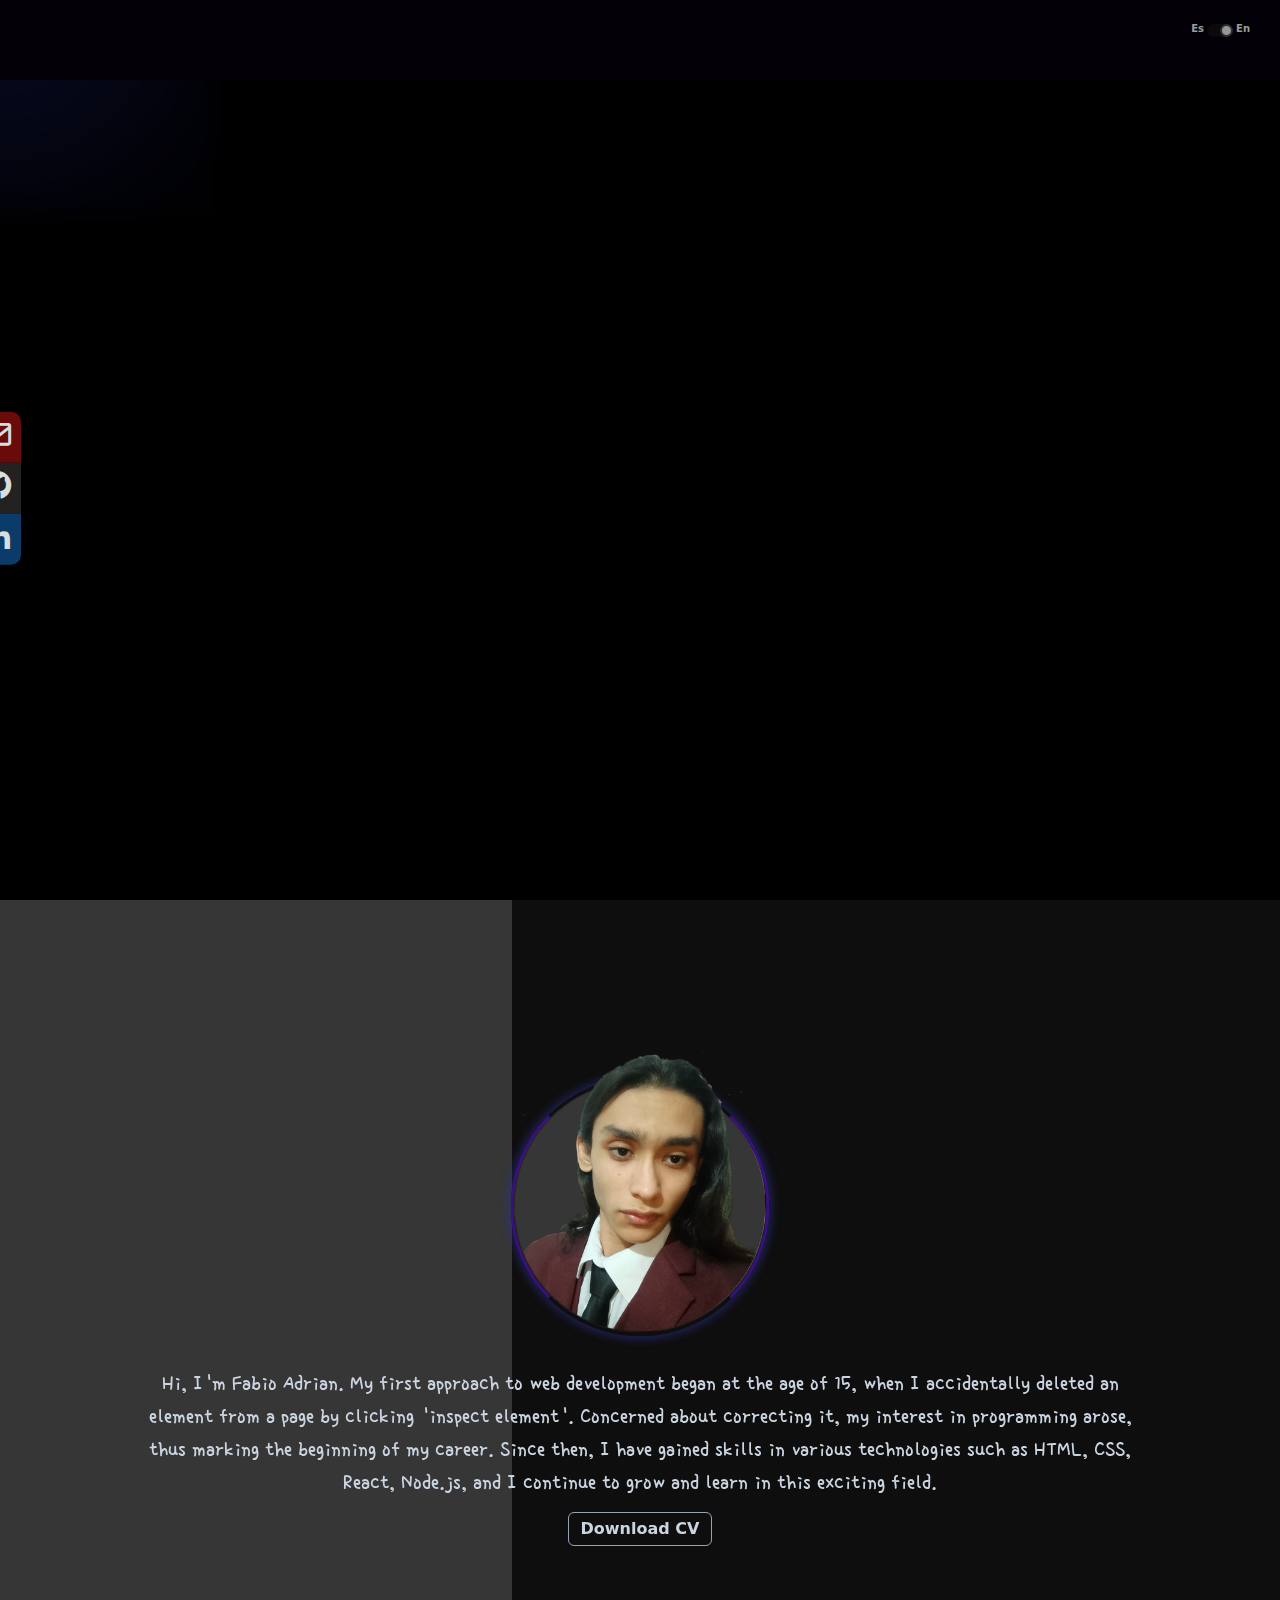
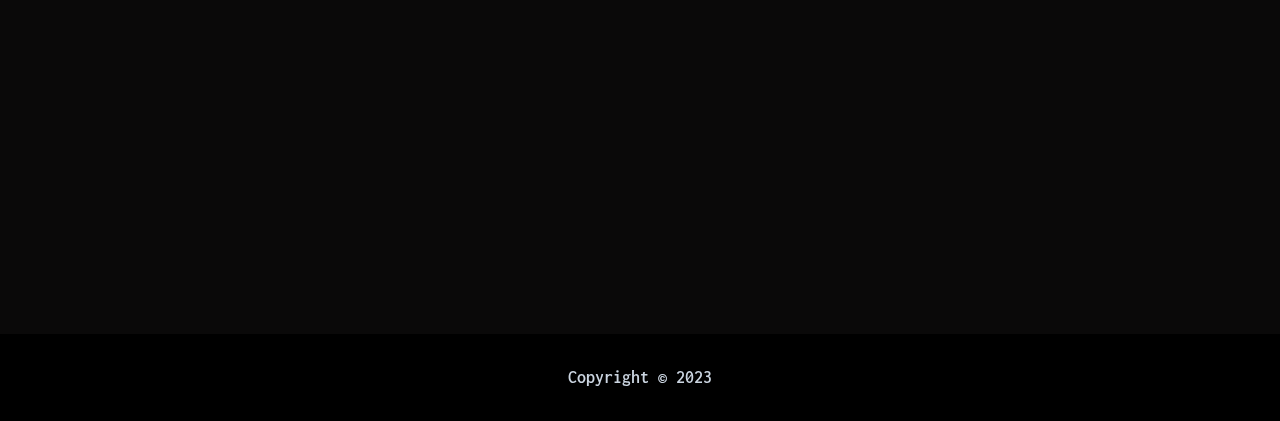
==== en/index.html @ bd6bc5d6 "Add files via upload" ====
<!DOCTYPE html>
<html lang="es">
  <head>
    <meta charset="UTF-8" />
    <meta name="viewport" content="width=device-width, initial-scale=1.0" />
    <title>Fabio | Portfolio</title>
    <link
      href="https://unpkg.com/boxicons@2.1.4/css/boxicons.min.css"
      rel="stylesheet"
    />
    <link
      href="https://fonts.googleapis.com/css2?family=Carter+One&family=Inconsolata:wght@400;600;700&family=Rubik+Glitch+Pop&family=Single+Day&display=swap"
      rel="stylesheet"
    />
    <link
      rel="stylesheet"
      href="https://cdn.jsdelivr.net/npm/swiper@11/swiper-bundle.min.css"
    />

    <link rel="stylesheet" href="../assets/css/style.css" />
    <link rel="shortcut icon" href="../logo.svg" type="image/x-icon" />
  </head>
  <body>
    <div class="cursor light"></div>
    <header class="header">
      <nav class="header__nav">
        <a aria-label="home" class="logo" href="#" style="--i: 5">
          <div class="circles">
            <div></div>
            <div></div>
          </div>
        </a>
        <div class="header__menu">
          <ul class="list">
            <li class="list__item">
              <a class="list__link" href="#home" style="--i: 1"
                ><i class="bx bx-home"></i>Home</a
              >
            </li>
            <li class="list__item">
              <a class="list__link" href="#about" style="--i: 2"
                ><i class="bx bxs-id-card"></i>About me</a
              >
            </li>
            <li class="list__item">
              <a class="list__link" href="#projects" style="--i: 3"
                ><i class="bx bx-table"></i>Projects</a
              >
            </li>
            <li class="list__item">
              <a class="list__link" href="#contact" style="--i: 4"
                ><i class="bx bxs-contact"></i>Contact me</a
              >
            </li>
          </ul>
          <div class="header__menu-social">
            <a
              aria-label="email"
              href="mailto:adrian.camacho.zotelo@gmail.com"
              target="_blank"
              ><i class="bx bx-envelope"></i
            ></a>
            <a
              aria-label="github"
              href="https://github.com/Adi020"
              target="_blank"
              ><i class="bx bxl-github"></i
            ></a>
            <a
              aria-label="bxl-linkedin"
              href="https://www.linkedin.com/in/fabio-camacho-a41b17281/"
              target="_blank"
              ><i class="bx bxl-linkedin"></i
            ></a>
          </div>
        </div>
        <div class="header__social">
          <a
            aria-label="email"
            href="mailto:adrian.camacho.zotelo@gmail.com"
            target="_blank"
            ><i class="bx bx-envelope"></i
          ></a>
          <a
            aria-label="github"
            href="https://github.com/Adi020"
            target="_blank"
            ><i class="bx bxl-github"></i
          ></a>
          <a
            aria-label="bxl-linkedin"
            href="https://www.linkedin.com/in/fabio-camacho-a41b17281/"
            target="_blank"
            ><i class="bx bxl-linkedin"></i
          ></a>
        </div>
        <button
          type="button"
          title="view links"
          class="header__btn"
          style="--i: 5"
        >
          <i class="bx bx-menu"></i>
        </button>
        <div class="header__translate">
          <span class="es">Es</span>
          <input type="checkbox" id="btn-switch" checked />
          <label class="label-switch" for="btn-switch"></label>
          <span class="en">En</span>
        </div>
      </nav>
    </header>

    <main class="main">
      <section id="home" class="hero">
        <div class="container">
          <div class="hero__img">
            <img src="../assets/img/Robot.webp" alt="Robot" />
            <img src="../assets/img/Ellipse.svg" alt="Elipse" />
            <img src="../assets/img/Ellipse2.png" alt="Elipse" />
            <img src="../assets/img/Ellipse3.png" alt="Elipse" />
          </div>
          <div class="hero__container">
            <div class="hero__tag">Full-Stack Web Developer</div>
            <h1 class="hero__title">
              <span class="title__tag">Hi,</span> I'm Fabio
            </h1>
            <p class="hero__text">
              I'm ready to bring my skills as a web developer to your big
              project. If you're looking for someone committed, I'm the one.
            </p>
            <button onclick="location.href='#contact'" class="hero__btn">
              Contact me<i class="bx bx-chevron-down"></i>
            </button>
          </div>
        </div>
      </section>

      <section id="about" class="section about">
        <h2 class="title">About me</h2>
        <div class="container">
          <div class="about__img">
            <div class="about__social">
              <a
                aria-label="email"
                href="mailto:adrian.camacho.zotelo@gmail.com"
                target="_blank"
                ><i class="bx bx-envelope"></i
              ></a>
              <a
                aria-label="github"
                href="https://github.com/Adi020"
                target="_blank"
                ><i class="bx bxl-github"></i
              ></a>
              <a
                aria-label="bxl-linkedin"
                href="https://www.linkedin.com/in/fabio-camacho-a41b17281/"
                target="_blank"
                ><i class="bx bxl-linkedin"></i
              ></a>
            </div>
            <span class="cicle-spin"></span>
            <img src="../assets/img/Photo.png" alt="photo" />
          </div>
          <div>
            <p class="about__text">
              Hi, I'm Fabio Adrian. My first approach to web development began
              at the age of 15, when I accidentally deleted an element from a
              page by clicking 'inspect element'. Concerned about correcting it,
              my interest in programming arose, thus marking the beginning of my
              career. Since then, I have gained skills in various technologies
              such as HTML, CSS, React, Node.js, and I continue to grow and
              learn in this exciting field.
            </p>
          </div>
          <a class="btn" href="../public/CV es/CV.pdf" download>Download CV</a>
        </div>
      </section>

      <section id="projects" class="section portfolio">
        <h2 class="title">Projects</h2>
        <div class="container swiper">
          <div class="featured__content swiper-wrapper">
            <div class="swiper-slide">
              <div id="1" class="featured__item" style="position: relative">
                <div class="featured__img" style="position: relative">
                  <img src="../assets/img/Pokedex.webp" alt="image" />
                </div>
                <div class="featured__body">
                  <h3 class="featured__title">Pokedex</h3>
                  <p class="featured__text">
                    Query via API, compositing, local persistence storage,
                    filtered by search, filtered by category, Pokemon List,
                    Pokemon Features Listing and responsive interface.
                  </p>
                  <a
                    class="featured__link"
                    target="_blank"
                    href="https://pokedex-proyectt.netlify.app/"
                    >WebSite<i class="bx bx-right-top-arrow-circle"></i
                  ></a>
                </div>
              </div>
            </div>
            <div class="swiper-slide">
              <div id="2" class="featured__item">
                <div class="featured__img">
                  <img src="../assets/img/Carrito.webp" alt="image" />
                </div>
                <div class="featured__body">
                  <h3 class="featured__title">Shopping Cart</h3>
                  <p class="featured__text">
                    Query via API, filter by category, aggregate of items, total
                    price in items, purchase of items, loader and responsive
                    interface.
                  </p>
                  <a
                    class="featured__link"
                    target="_blank"
                    href="https://mi-ccarrito-de-compras.netlify.app/"
                    >WebSite<i class="bx bx-right-top-arrow-circle"></i
                  ></a>
                </div>
              </div>
            </div>
            <div class="swiper-slide">
              <div id="3" class="featured__item">
                <div class="featured__img">
                  <img src="../assets/img/Clima.webp" alt="image" />
                </div>
                <div class="featured__body">
                  <h3 class="featured__title">Weather App</h3>
                  <p class="featured__text">
                    Query via API, location permissions, query by location,
                    compositing, image by weather, conversion of Grades, Loader
                    & Responsive Interface
                  </p>
                  <a
                    class="featured__link"
                    target="_blank"
                    href="https://entregable-gen26-2.netlify.app/"
                    >WebSite<i class="bx bx-right-top-arrow-circle"></i
                  ></a>
                </div>
              </div>
            </div>
          </div>
          <div class="swiper-pagination"></div>
          <div class="swiper-button-prev"></div>
          <div class="swiper-button-next"></div>
        </div>
        <div class="container projects-content">
          <div class="portfolio__content hidden__projects">
            <article class="portfolio__item">
              <div class="portfolio__body">
                <h3 class="portfolio__title">
                  <span class="portfolio__tag">Weather </span>app
                </h3>
                <p class="portfolio__text">
                  In the development of this application, I employed a
                  combination of advanced technologies, including ReactJS and
                  TailwindCSS. I implemented API consumption, requesting
                  permissions and providing<span>...</span
                  ><span class="showText">
                    the user's location to make precise queries. In addition, I
                    designed the interface to be responsive, ensuring an optimal
                    user experience on any type of device</span
                  >
                  <span class="viewMore">
                    Show More<i class="bx bx-chevron-down"></i
                  ></span>
                </p>
              </div>
              <div class="portfolio__img">
                <img src="../assets/img/mask.webp" alt="image" />
                <img
                  class="ellipse__right"
                  src="../assets/img/EllipseProyects2.png"
                  alt="image"
                />
                <div class="project__desktop left">
                  <div class="project__img">
                    <img src="../assets/img/Clima.webp" alt="image" />
                  </div>
                </div>
                <div class="project__mobile left">
                  <div class="project__img">
                    <img src="../assets/img/ClimaMovil.jpg" alt="image" />
                  </div>
                </div>
              </div>
            </article>

            <article class="portfolio__item">
              <div class="portfolio__body">
                <h3 class="portfolio__title">
                  <span class="portfolio__tag">Pokemon </span>app
                </h3>
                <p class="portfolio__text">
                  In the development of this application, I employed a
                  combination of advanced technologies such as reactJS,
                  TailwindCSS, and libraries such as redux and react router
                  doom. I implemented API consumption,<span>...</span
                  ><span class="showText">
                    I complemented the page with some extra functionalities such
                    as filtering by category and searching for a specific
                    pokémon, I also designed the interface to be
                    responsive</span
                  >
                  <span class="viewMore">
                    Show More<i class="bx bx-chevron-down"></i
                  ></span>
                </p>
              </div>
              <div class="portfolio__img">
                <img src="../assets/img/mask.webp" alt="image" />
                <img
                  class="ellipse__left"
                  src="../assets/img/EllipseProyects.png"
                  alt="image"
                />
                <div class="project__desktop right">
                  <div class="project__img">
                    <img src="../assets/img/Pokedex.webp" alt="image" />
                  </div>
                </div>
                <div class="project__mobile right">
                  <div class="project__img">
                    <img src="../assets/img/PokedexMovil.jpg" alt="image" />
                  </div>
                </div>
              </div>
            </article>

            <article class="portfolio__item">
              <div class="portfolio__body">
                <h3 class="portfolio__title">
                  <span class="portfolio__tag">Shopping </span>cart
                </h3>
                <p class="portfolio__text">
                  In the development of this website, I used a combination of 3
                  technologies such as HTML, CSS, and Javascript. I implemented
                  API consumption, to display the items,<span>...</span
                  ><span class="showText">
                    I added a filter by category, added items to the cart, total
                    sum of the aggregator products and item purchase, in
                    addition to designing the interface to be responsive</span
                  >
                  <span class="viewMore">
                    Show More<i class="bx bx-chevron-down"></i
                  ></span>
                </p>
              </div>

              <div class="portfolio__img">
                <img src="../assets/img/mask.webp" alt="image" />
                <img
                  class="ellipse__right"
                  src="../assets/img/EllipseProyects2.png"
                  alt="image"
                />
                <div class="project__desktop left">
                  <div class="project__img">
                    <img src="../assets/img/Carrito.webp" alt="image" />
                  </div>
                </div>
                <div class="project__mobile left">
                  <div class="project__img">
                    <img src="../assets/img/CarritoMovil.jpg" alt="image" />
                  </div>
                </div>
              </div>
            </article>

            <article class="portfolio__item">
              <div class="portfolio__body">
                <h3 class="portfolio__title">
                  <span class="portfolio__tag">Users </span>crud
                </h3>
                <p class="portfolio__text">
                  In developing this application, I employed a combination of
                  advanced technologies, including ReactJS and TailwindCSS. I
                  implemented API consumption, listing users, using methods to
                  add, delete and update users,<span>...</span
                  ><span class="showText">
                    added night mode and day mode, plus the interface is
                    responsive adapting to any device</span
                  >
                  <span class="viewMore">
                    Show More<i class="bx bx-chevron-down"></i
                  ></span>
                </p>
              </div>

              <div class="portfolio__img">
                <img src="../assets/img/mask.webp" alt="image" />
                <img
                  class="ellipse__left"
                  src="../assets/img/EllipseProyects.png"
                  alt="image"
                />
                <div class="project__desktop right">
                  <div class="project__img">
                    <img
                      src="../assets/img/ConsultaDeUsuarios.webp"
                      alt="image"
                    />
                  </div>
                </div>
                <div class="project__mobile right">
                  <div class="project__img">
                    <img
                      src="../assets/img/ConsultaDeUsuariosMovil.jpg"
                      alt="image"
                    />
                  </div>
                </div>
              </div>
            </article>

            <article class="portfolio__item">
              <div class="portfolio__body">
                <h3 class="portfolio__title">
                  <span class="portfolio__tag">Random </span>Phrase App
                </h3>
                <p class="portfolio__text">
                  In developing this application, I employed a combination of
                  advanced technologies, including ReactJS and TailwindCSS. with
                  persistence in local storage to generate random phases and
                  display random images<span>...</span
                  ><span class="showText">
                    along with their author, plus the responsive interface to
                    adapt to any device</span
                  >
                  <span class="viewMore">
                    Show More<i class="bx bx-chevron-down"></i
                  ></span>
                </p>
              </div>

              <div class="portfolio__img">
                <img src="../assets/img/mask.webp" alt="image" />
                <img
                  class="ellipse__right"
                  src="../assets/img/EllipseProyects2.png"
                  alt="image"
                />
                <div class="project__desktop left">
                  <div class="project__img">
                    <img src="../assets/img/FraseRandom.jpg" alt="image" />
                  </div>
                </div>
                <div class="project__mobile left">
                  <div class="project__img">
                    <img src="../assets/img/FraseRandomMovil.jpg" alt="image" />
                  </div>
                </div>
              </div>
            </article>
          </div>
          <button class="portfolio__show">Show More</button>
        </div>
      </section>

      <section id="contact" class="section contact">
        <h2 class="title">¡Contact me!</h2>
        <div class="container">
          <form id="form" class="contact__form">
            <div class="label__input">
              <label for="name"><i class="bx bx-user"></i></label>
              <input type="text" id="name" placeholder="Name" name="name" />
            </div>
            <div class="label__input">
              <label for="email"><i class="bx bx-at"></i></label>
              <input
                type="email"
                id="email"
                placeholder="Email"
                name="email"
              />
            </div>
            <div class="textarea">
              <label for="message">Mensaje</label>
              <textarea
                name="message"
                id="message"
                cols="30"
                rows="10"
                placeholder="Type your message..."
              ></textarea>
            </div>
            <button class="btn" type="submit">Send</button>
          </form>
        </div>
      </section>

      <footer id="footer" class="footer">
        <p class="footer__copy">Copyright &copy; 2023</p>
      </footer>
    </main>
    <script src="https://cdn.jsdelivr.net/npm/swiper@11/swiper-bundle.min.js"></script>
    <script src="../assets/js/index.js"></script>
  </body>
</html>
---- assets/css/style.css ----
:root {
  --font--title: "Carter One", system-ui;
  --body-font: ui-sans-serif, system-ui, -apple-system, BlinkMacSystemFont,
    Segoe UI, Roboto, Helvetica Neue, Arial, Noto Sans, sans-serif,
    "Apple Color Emoji", "Segoe UI Emoji", Segoe UI Symbol, "Noto Color Emoji";
}

html {
  box-sizing: border-box;
  font-family: var(--body-font);
  font-size: 16px;
  line-height: 1.5;
  scroll-behavior: smooth;
  scroll-padding-top: 10px;
  overflow-x: hidden;
}

*,
*::after,
*::before {
  box-sizing: inherit;
}

body {
  margin: 0;
  background-color: #000000;
  color: rgb(255 255 255);
  font-weight: 600;
}

a {
  color: rgb(216, 221, 221);
  text-decoration: none;
}

p {
  font-family: "Inconsolata", "monospace";
  color: rgb(203 213 225);
}

button {
  background: transparent;
  border: none;
  color: #fff;
  display: flex;
  justify-content: center;
  align-items: center;
  cursor: pointer;
}

.light {
  background: radial-gradient(circle, #1a7dbeb2 0%, #1f34e7 10%, transparent);
  box-shadow: 0px 0px 376px 200px rgba(51, 68, 219, 0.607);
  -webkit-box-shadow: 0px 0px 476px 60px rgba(51, 68, 219, 0.638);
  -moz-box-shadow: 0px 0px 476px 60px rgba(51, 68, 219, 0.581);
  transform: translate(-50%, -50%);

  @media (min-width: 1400px) {
    box-shadow: 0px 0px 376px 200px rgba(51, 68, 219, 1);
    -webkit-box-shadow: 0px 0px 160px 80px rgba(60, 45, 178, 0.64);
    border-radius: 50%;
  }
}

.cursor {
  position: fixed;
  border-radius: 9999px;
  pointer-events: none;
  z-index: -1;
  width: 60px;
  height: 60px;
}

@media (min-width: 1400px) {
  .cursor {
    width: 70px;
    height: 70px;
  }
}
@media (min-width: 2000px) {
  .cursor {
    width: 80px;
    height: 80px;
  }
}
section {
  backdrop-filter: blur(10px);
}
/* Utils */
.section {
  padding: 70px 0;
}

.container {
  max-width: 1280px;
  margin: 0 auto;
  padding: 0 20px;
}

img {
  max-width: 100%;
  height: auto;
}

/* Header */

.header {
  position: fixed;
  background-color: rgb(3, 0, 7);
  top: 0;
  width: 100%;
  z-index: 100;
  backdrop-filter: blur(10px);
}

.header__nav {
  display: flex;
  justify-content: space-between;
  align-items: center;
  height: 70px;
  margin: 0 auto;
  padding: 20px;
  max-width: 1280px;
}

.header__logo {
  width: 35px;
}

.list {
  list-style: none;
  padding: 0;
  margin: 0;
  display: flex;
}

.list__link.active {
  color: #5144c5;
  transition: 0.1s color ease-in-out;
  scale: 1.1;
}

.header__nav .logo {
  display: flex;
}

.circles {
  width: 50px;
  height: 50px;
  position: relative;
  perspective: 50000px;
}

.circles div {
  position: absolute;
  width: 100%;
  height: 100%;
  border-left: 5.5px solid;
  border-right: 2.123076px solid;
  border-radius: 100%;
}

.circles div:nth-child(1) {
  animation: anim-1 2s linear infinite;
  border-top: 5.5px solid rgb(49, 33, 128);
  border-bottom: 4.5px solid rgb(39, 27, 99);
  color: #37127a;
}

.circles div:nth-child(2) {
  animation: anim-2 2s linear infinite;
  border-top: 5.5px solid rgb(168, 166, 166);
  border-bottom: 4.5px solid rgb(112, 112, 112);
  color: #888686;
}

.header__nav .list__link,
.logo,
.header__btn {
  opacity: 0;
  animation: slideTop 0.5s ease forwards;
  animation-delay: calc(0.1s * var(--i));
}

.title__tag {
  font-family: "Rubik Glitch Pop", system-ui;
  color: rgb(37 99 235);
}

.list {
  font-size: 1.5rem;
  height: 100%;
  width: 100%;
  justify-content: space-evenly;
}
.header__translate {
  display: flex;
  align-items: center;
  padding-bottom: 20px;
  gap: 3px;
}
.en {
  color: #9c9c9c;
  font-size: 10px;
  padding-bottom: 3px;
}

.es {
  color: #9c9c9c;
  font-size: 10px;
  padding-bottom: 3px;
}

.header__translate {
  margin: 10px;
}
.label-switch {
  display: inline-block;
  width: 26px;
  height: 13px;
  background: #0a0a0a;
  border-radius: 13px;
  position: relative;
  cursor: pointer;
}

.label-switch::after {
  position: absolute;
  content: "";
  width: 13px;
  height: 13px;
  background: #969696;
  border-radius: 13px;
  left: 0;
  transition: 0.3s;
  border: 2px solid #2e2e2e;
}
#btn-switch:checked ~ .label-switch::after {
  left: 13px;
}
#btn-switch {
  display: none;
}

/* hero */

.hero {
  min-height: 100vh;
  display: flex;
  flex-direction: column;
  justify-content: center;
  align-items: center;
  padding-top: 70px;
}

.hero .container {
  width: 90%;
  display: flex;
  flex-direction: column;
  align-items: center;
  justify-content: center;
}

.hero__title {
  margin: 0;
  font-family: var(--font--title);
  opacity: 0;
}

.hero__tag {
  color: #8a8787;
  opacity: 0;
}

.hero__text {
  color: rgb(203 213 225);
  margin: 8px 0;
  opacity: 0;
}

.hero__img {
  position: relative;
  width: 80%;
  max-width: 350px;
}

.hero__img img:nth-child(1) {
  padding-top: 40px;
  opacity: 0;
  width: 100%;
  height: 100%;
}

.hero__img img:nth-child(2) {
  position: absolute;
  height: 13%;
  left: 0;
  top: 15%;
  color: #e4e4e4;
  opacity: 0;
}

.show-animate .hero__img img:nth-child(2) {
  animation: aparecer 1s ease-in-out forwards;
  animation-delay: 1.5s;
}

.hero__img img:nth-child(3) {
  position: absolute;
  height: 6%;
  top: 0;
  left: 15%;
  opacity: 0;
}

.show-animate .hero__img img:nth-child(3) {
  animation: aparecer 1s ease-in-out forwards;
  animation-delay: 1.9s;
}

.hero__img img:nth-child(4) {
  position: absolute;
  height: 10%;
  top: 0;
  right: 15%;
  opacity: 0;
}
.show-animate .hero__img img:nth-child(4) {
  animation: aparecer 1s ease-in-out forwards;
  animation-delay: 2.3s;
}

.hero__btn {
  font-weight: 600;
  font-family: inherit;
  opacity: 0;
}

.hero__btn i {
  font-size: 20px;
}

.hidden-animate .hero__tag,
.hidden-animate .hero__img,
.hidden-animate .hero__img img,
.hidden-animate .hero__title,
.hidden-animate .hero__btn,
.hidden-animate .hero__text {
  animation: fadeLeft 0.4s ease forwards;
}

/* about */

.about {
  display: flex;
  flex-direction: column;
  align-items: center;
  justify-content: center;
  background: linear-gradient(-90deg, #27262660, 60%, #363636 40%);
  padding-bottom: 6rem;
}

.about__text {
  font-weight: 300;
  font-family: "Single Day", cursive;
  margin: 0;
  text-align: center;
  max-width: 1000px;
}

.about .title {
  margin-top: 0;
  margin-bottom: 10px;
}

.about .container {
  display: flex;
  justify-content: center;
  align-items: center;
  width: 100%;
  flex-direction: column;
  gap: 0.8rem;
}

.title {
  border-radius: 99px 31px 99px 31px / 143px 0px 143px 0px;
  margin-bottom: 20px;
  margin-top: 20px;
  font-family: var(--font--title);
  text-align: center;
}

.about__img {
  position: relative;
  display: flex;
  justify-content: center;
  align-items: center;
  width: 20rem;
  height: 20rem;
}

.about__img .cicle-spin {
  position: absolute;
  top: 50%;
  left: 50%;
  transform: translate(-50%, -45%) rotate(0);
  width: 81%;
  height: 81%;
  border-radius: 50%;
  border-left: 0.2rem solid #37127a;
  border-right: 0.2rem solid #37127a;
  border-top: 0.2rem solid transparent;
  border-bottom: 0.2rem solid transparent;
  animation: aboutSpinner 8s linear infinite;
  z-index: -1;
  box-shadow: rgba(45, 48, 145, 0.54) 0px 0px 9px 3px;
}

.about__img img {
  width: 90%;
}

.btn {
  box-shadow: inset 0 0 0 0 #355ad4c2;
  transition: ease-in-out 0.3s;
  font-weight: 600;
  border-radius: 6px;
  border: 1px solid rgb(148 163 184);
  padding: 4px 12px;
  color: rgb(203 213 225);
  font-family: ui-sans-serif, system-ui, -apple-system, BlinkMacSystemFont,
    Segoe UI, Roboto, Helvetica Neue, Arial, Noto Sans, sans-serif,
    "Apple Color Emoji", "Segoe UI Emoji", Segoe UI Symbol, "Noto Color Emoji";
}

.btn:hover {
  box-shadow: inset 260px 0 0 0 #2a3d79e8;
  transform: scale(1.05);
}

.about .btn:hover {
  scale: 1.05;
}

/* projects */

.portfolio {
  display: flex;
  flex-direction: column;
}

.portfolio .title {
  margin-top: 0;
}

.swiper {
  padding: 0;
  margin-bottom: 60px;
  width: 90%;
}

.swiper-pagination {
  bottom: 0 !important;
}

.swiper-pagination-bullet {
  background-color: #132d66;
  border: 1px solid black;
}

.swiper-pagination-bullet-active {
  border: none;
}

.swiper-button-prev,
.swiper-button-next {
  color: #321e61;
}

.featured__item {
  width: 100%;
  height: 300px;
}

.featured__img {
  position: relative;
}

.featured__img img {
  object-fit: cover;
  width: 100%;
  height: 300px;
  transition: scale 0.4s ease-in-out;
  transition-delay: 0.8s;
}

.featured__body {
  position: absolute;
  display: flex;
  padding: 0 50px;
  flex-direction: column;
  align-items: start;
  top: 0;
  left: 0;
  gap: 20px;
  width: 100%;
  height: 100%;
  color: white;
  text-align: start;
  opacity: 0;
  transition: opacity 0.4s ease-in-out;
  transition-delay: 1s;
  box-sizing: border-box;
  text-shadow: 2px 2px 2px rgb(0, 0, 0);
  background: linear-gradient(
    340deg,
    rgba(50, 80, 163, 0.8855917366946778) 0%,
    rgba(37, 38, 38, 0.3449754901960784) 35%,
    rgba(22, 32, 54, 0.31976540616246496) 55%,
    rgba(129, 36, 221, 0.8547794117647058) 100%
  );
}
.project-active {
  .featured__body {
    opacity: 1;
  }
  .featured__img img {
    scale: 1.1;
  }
}

.featured__title {
  margin-bottom: 0;
  font-size: 28px;
  font-weight: 700;
}

.featured__text {
  margin: 0;
  max-width: 500px;
  font-family: var(--body-font);
}

.featured__link {
  display: flex;
  flex-wrap: wrap;
  justify-content: center;
  gap: 6px;
  align-items: center;
  background-color: rgba(58, 77, 187, 0.993);
  padding: 7px 0;
  width: 200px;
  border-radius: 10px;
  border: 3px solid rgb(51, 51, 51);
  color: rgb(2, 2, 2);
  font-weight: 700;
  text-shadow: 1px 1px 1px rgb(150, 142, 180);
  position: absolute;
  bottom: 20px;
  right: 2%;
  opacity: 0;
}

.project-active .featured__link {
  animation: slideRight 1.5s ease forwards;
  animation-delay: 0.4s;
}

.project-active .featured__text {
  animation: slideBottom 1.5s ease forwards;
  animation-delay: 0.2s;
}

.project-active .featured__title {
  animation: slideTop 1.5s ease forwards;
  animation-delay: 0.2s;
}

.featured__link i {
  font-size: 30px;
}

.portfolio .portfolio__content {
  overflow: hidden;
  position: relative;
}

.projects-content {
  padding-top: 20px;
}

.hidden__projects {
  max-height: 700px;
  transition: max-height 0.5s ease-in-out;
}

.show__projects {
  transition: max-height 1s ease-in-out;
}

.portfolio .portfolio__content::after {
  content: "";
  position: absolute;
  width: 100%;
  height: 20px;
  bottom: 0;
  left: 0;
  background: linear-gradient(
    180deg,
    rgba(0, 0, 0, 0.945) 40%,
    rgb(14, 14, 14) 100%
  );
  border-radius: 0px 0px 10px 10px;
}

.portfolio .portfolio__content.fadeout::after {
  display: none;
}

.portfolio__show {
  position: absolute;
  bottom: 70px;
  left: 50%;
  right: 0;
  transform: translateX(-50%);
  z-index: 1;
  font-weight: 600;
  font-family: inherit;
}
.portfolio__show i {
  font-size: 20px;
}
.title .portfolio .title {
  border: 4px solid rgb(26, 25, 25);
}

.portfolio__title {
  font-family: var(--font--title);
  font-size: 1.5rem;
}

.portfolio__tag {
  color: rgb(37 99 235);
  font-family: "Rubik Glitch Pop", system-ui;
}

.portfolio__item {
  position: relative;
  display: flex;
  flex-direction: column;
  align-items: center;
}

.portfolio__img {
  position: relative;
  display: flex;
  width: 80%;
  max-width: 330px;
}

.ellipse__left {
  position: absolute;
  bottom: 8%;
  left: 10%;
  width: 70%;
  -moz-transform: rotate(-10deg);
  -webkit-transform: rotate(-10deg);
  -o-transform: rotate(-10deg);
  -ms-transform: rotate(-10deg);
  transform: rotate(-10deg);
}

.ellipse__right {
  position: absolute;
  bottom: 8%;
  right: 5%;
  width: 70%;
  -moz-transform: rotate(5deg);
  -webkit-transform: rotate(5deg);
  -o-transform: rotate(5deg);
  -ms-transform: rotate(5deg);
  transform: rotate(5deg);
}

.project__mobile {
  position: absolute;
  width: 30%;
  height: 60%;
  border: 1px solid rgb(77, 76, 76);
  border-radius: 24% 24% 24% 24% / 50% 50% 50% 50%;
}

.project__desktop {
  height: 80%;
  width: 65%;
  border: 1px solid rgb(77, 76, 76);
  border-radius: 10%;
  position: absolute;
}

.project__desktop.right {
  right: 0%;
}

.project__mobile.right {
  bottom: 15%;
  left: 25%;
}

.project__desktop.left {
  left: 12%;
}

.project__mobile.left {
  bottom: 16%;
  left: 55%;
}

.project__desktop .project__img {
  width: 100%;
  height: 100%;
  border-radius: 10%;
  border: 15px solid black;
  overflow: hidden;
}

.project__desktop::after {
  content: "";
  width: 15px;
  height: 15px;
  background: radial-gradient(circle, transparent 50%, rgb(19, 19, 19) 35%);
  position: absolute;
  bottom: 0;
  left: 50%;
  transform: translateX(-50%);
  border-radius: 100%;
}

.project__mobile .project__img {
  width: 100%;
  height: 100%;
  border-radius: 10% 10% 10% 10% / 6% 6% 6% 6%;
  border: 5px solid black;
  overflow: hidden;
}

@media (max-width: 425px) {
  .project__desktop .project__img {
    border: 10px solid black;
  }
  .project__desktop::after {
    width: 10px;
    height: 10px;
  }
  .about__img {
    width: 17rem;
    height: 17rem;
  }
}

.project__img img {
  height: 100%;
  width: 100%;
  transition: scale 0.2s ease-in-out;
}

.project__img img:hover {
  scale: 1.1;
}

.project__mobile::after {
  content: "";
  width: 30%;
  height: 5%;
  background: black;
  position: absolute;
  top: 4%;
  left: 50%;
  transform: translateX(-50%);
  border-radius: 24% 24% 24% 24% / 50% 50% 50% 50%;
}

/* Contact */

.contact {
  background-color: #27262660;
  display: flex;
  flex-direction: column;
  opacity: 0.7;
  transition: opacity 0.7s ease;
  gap: 2rem;
}

.contact:hover {
  opacity: 1;
}

.contact .container {
  display: flex;
  justify-content: center;
}

.contact__form {
  width: 90%;
  display: flex;
  flex-wrap: wrap;
  justify-content: space-between;
}

.contact__form div {
  margin-bottom: 20px;
}

.contact .title {
  border-radius: 0%;
  border: none;
  margin: 0 0;
}

.label__input {
  padding: 15px 10px;
  margin-bottom: 20px;
  display: flex;
  width: 46%;
  border-bottom: 1px solid rgb(55 65 81);
  border-radius: 0.5rem;
}
.label__input input {
  width: 100%;
  padding: 5px;
  background: none;
  border: none;
  outline: none;
  color: rgb(203 213 225);
  font-weight: 500;
}

.contact__form textarea {
  width: 100%;
  padding: 20px;
  background: none;
  border: none;
  outline: none;
  color: rgb(203 213 225);
  font-weight: 500;
  border-bottom: 1px solid rgb(55 65 81);
  border-radius: 0.5rem;
  resize: none;
}

.textarea {
  width: 100%;
}

.contact .btn {
  width: 80px;
  margin: 0 auto;
  margin-top: 20px;
}

.footer {
  background-color: var(--color-secondary);
  color: #fff;
  padding: 30px;
  text-align: center;
}

.footer p {
  margin: 0;
}

@media (max-width: 500px) {
  .label__input {
    width: 100%;
  }

  .about .container {
    display: flex;
    flex-direction: column;
    align-items: center;
  }
}

.header__menu-social {
  display: none;
}

@media (max-width: 767px) {
  .show-animate .hero__text,
  .show-animate .hero__btn {
    animation: slideTop 0.7s ease forwards;
    animation-delay: 0.5s;
  }
  .show-animate .hero__img img:nth-child(1) {
    animation: zoomIn 0.6s ease forwards, bounce 4s ease-in-out infinite;
    animation-delay: 1.2s, 3.5s;
  }
  .show-animate .hero__tag,
  .show-animate .hero__title {
    opacity: 0;
    animation: slideBottom 0.7s ease forwards;
    animation-delay: 0.7s;
  }
  .circles {
    width: 40px;
    height: 40px;
  }
  .header__menu {
    position: fixed;
    background-color: rgb(15, 23, 42);
    display: flex;
    height: 68vh;
    width: 70vw;
    top: 75px;
    right: -100%;
    padding: 0 7%;
    border-top-left-radius: 1.5rem;
    border-bottom-left-radius: 1.5rem;
    transition: right 0.3s ease-in;
  }
  .header__translate {
    order: 2;
  }
  .header__btn {
    order: 3;
  }

  .header__menu-social {
    position: absolute;
    display: flex;
    bottom: 3%;
    left: 50%;
    transform: translateX(-50%);
  }

  .header__menu-social {
    font-size: 20px;
    gap: 10px;
  }

  .header__menu-social a {
    border-radius: 25%;
    overflow: hidden;
    font-size: 25px;
    border-radius: 10px;
    padding-left: 5px;
    padding-right: 5px;
    background-color: #1d224994;
  }

  .header__menu-social a:nth-child(1) {
    color: rgb(145, 22, 22);
  }
  .header__menu-social a:nth-child(2) {
    color: rgba(207, 207, 207, 0.993);
  }
  .header__menu-social a:nth-child(3) {
    color: rgb(22, 90, 145);
  }

  .header__social {
    display: none;
  }

  .show__menu {
    right: 0;
  }

  .list__link {
    display: flex;
    align-items: center;
  }

  .header__menu i {
    padding-right: 2%;
  }

  .header__btn i {
    font-size: 40px;
  }

  .list {
    position: relative;
    flex-direction: column;
    justify-content: space-evenly;
  }

  p {
    font-size: 18px;
  }
}

@media (max-width: 1024px) {
  .swiper {
    width: 100%;
  }
  .featured__img img {
    border-radius: 0;
  }
  .cursor {
    display: none;
  }
  .portfolio__item {
    gap: 20px;
  }
}

/* tablets */
.about .container .about__text:nth-child(3) {
  padding: 0;
  margin: 0;
}

.about__social {
  display: none;
}

@media (min-width: 768px) {
  .list__link {
    padding: 3px;
  }
  .header__nav a,
  .header__btn {
    animation-delay: calc(0.2s * var(--i));
  }
  .show-animate .hero__tag {
    animation: slideLeft 0.5s ease forwards;
    animation-delay: 0.3s;
  }
  .hero__img {
    max-width: 380px;
  }
  .show-animate .hero__img img:nth-child(1) {
    animation: zoomIn 1s ease forwards, bounce 4s ease-in-out infinite;
    animation-delay: 1.5s, 3s;
  }
  .hero__tag,
  .hero__text,
  .hero__btn,
  p {
    font-size: 18px;
  }
  .show-animate .hero__title {
    animation: slideRight 1s ease forwards;
    animation-delay: 0.6s;
  }
  .hero__title {
    font-size: 32px;
  }
  .show-animate .hero__text {
    animation: slideRight 1s ease forwards;
    animation-delay: 0.9s;
  }
  .hero__text {
    max-width: 400px;
  }
  .show-animate .hero__btn {
    animation: slideTop 0.8s ease forwards;
    animation-delay: 1.2s;
  }
  .list {
    justify-content: end;
    gap: 10px;
  }
  .list__item {
    transition: scale 0.2s ease-in-out;
  }
  .list__item:hover {
    scale: 1.1;
  }
  .about__text {
    font-size: 20px;
  }
  .header__nav {
    height: 80px;
  }
  .header__nav a {
    display: inline-block;
    font-size: 20px;
  }
  .header__menu {
    width: 80%;
  }
  .header__menu i {
    display: none;
  }
  .header__btn {
    display: none;
  }
  .title {
    font-size: 36px;
  }
  .btn {
    font-size: 16px;
  }
  .about__social {
    display: contents;
  }
  .about__social a {
    font-size: 40px;
    color: #918d8db4;
  }
  .about__social a:nth-child(1) {
    position: fixed;
    left: 10%;
    top: 5%;
  }
  .about__social a:nth-child(2) {
    position: fixed;
    left: -7%;
    top: 45%;
  }
  .about__social a:nth-child(3) {
    position: fixed;
    left: 10%;
    bottom: 0;
  }
  .contact .title {
    padding-top: 5px;
    background-color: #5b5b7285;
  }
  .hero .container {
    flex-direction: row-reverse;
    gap: 5%;
  }
  .show-animate .about__text {
    opacity: 0;
    animation: slideBottom 0.5s ease forwards;
    animation-delay: 0.4s;
  }
  .show-animate .about__img {
    opacity: 0;
    animation: slideBottom 0.4s ease forwards;
    animation-delay: 0.2s;
  }
  .show-animate.about .btn {
    opacity: 0;
    animation: slideTop 0.4s ease forwards;
    animation-delay: 0.6s;
  }

  .title {
    opacity: 0;
  }
  .hidden-animate .about__text,
  .about .title,
  .about__img,
  .about .btn,
  .title, 
  .portfolio__content, .portfolio__show
  #form {
    animation: fadeLeft 0.4s ease forwards;
  }
  .featured__item, .portfolio__show {
    opacity: 0;
  }
  .show-animate .featured__item {
    opacity: 1;
    transition: opacity 0.3s ease;
    transition-delay: 0.4s;
  }
  .show-animate .title {
    animation: slideBottom .7s ease forwards;
  }
  .hidden-animate .featured__item {
    transition: opacity 0.4s ease;
  }
  .portfolio__content {
    opacity: 0;
  }
  .show-animate .portfolio__content{
    animation: slideTop 0.5s ease forwards;
    animation-delay: 0.2s;
  }
  .show-animate .portfolio__show {
    opacity: 1;
    transition: opacity ,3s ease;
  } 
  .contact .title {
    opacity: 0;
  }
  #form {
    opacity: 0;
  }
  .show-animate #form {
    animation: slideTop 2s ease forwards;
  }
}
.header__social {
  display: none;
}
/* Desktops */
@media (min-width: 1024px) {
  .header__social {
    position: fixed;
    display: flex;
    flex-direction: column;
    left: -30px;
    top: 50vh;
    transform: translateY(-25%);
    transition: left 0.3s ease-in-out;
  }
  .header__social:hover {
    left: 0;
  }
  .header__social a {
    width: 51px;
    font-size: 34px;
    padding: 0 10px;
    transition: width 0.1s ease, padding 0.1s ease;
  }
  .header__social a:hover {
    padding: 0 10px 0 20px;
    width: 64px;
  }
  .header__social a:nth-child(1) {
    background-color: rgb(105, 11, 11);
    border-radius: 0 10px 0 0;
  }
  .header__social a:nth-child(2) {
    background-color: rgb(36, 33, 33);
  }
  .header__social a:nth-child(3) {
    background-color: rgb(11, 60, 105);
    border-radius: 0 0 10px 0;
  }
  .list__link:hover {
    color: #5144c5;
  }
  .about__text {
    font-size: 22px;
  }
  .about__social {
    display: none;
  }
  .hero .container {
    flex-direction: row-reverse;
    gap: 5%;
  }
  .hero__text {
    font-size: 24px;
    max-width: 500px;
    text-shadow: 3px 1px 2px rgba(35, 43, 155, 0.596);
  }
  .hero__img {
    max-width: 450px;
  }
  .portfolio__content {
    display: flex;
    flex-direction: column;
    gap: 50px;
    margin: 0 20px;
  }
  .portfolio__body {
    max-width: 700px;
  }
  .portfolio__title {
    margin-top: 0;
    font-size: 32px;
  }
  .portfolio__text {
    text-align: center;
    text-shadow: 3px 1px 2px rgba(35, 43, 155, 0.596);
  }
  .portfolio__item {
    gap: 12%;
  }
  .featured__item {
    border-radius: 25px;
    overflow: hidden;
  }
  .featured__body {
    border-radius: 25px;
    overflow: hidden;
  }
  .portfolio__item:nth-child(even) .portfolio__body .portfolio__text {
    text-align: end;
  }
  .portfolio__item:nth-child(odd) .portfolio__body .portfolio__text {
    text-align: start;
  }
  .portfolio__item:nth-child(even) .portfolio__body .portfolio__title {
    text-align: end;
  }
  .portfolio__item:nth-child(odd) .portfolio__body .portfolio__title {
    text-align: start;
  }
  .portfolio__item:nth-child(even) {
    flex-direction: row;
    width: 100%;
    padding-right: 8%;
  }
  .portfolio__item:nth-child(odd) {
    flex-direction: row-reverse;
    width: 100%;
    padding-left: 8%;
  }
  .portfolio__img {
    min-width: 330px;
  }
}

@media (min-width: 1200px) {
  .hero__img {
    max-width: 470px;
  }
}

@keyframes zoomIn {
  0% {
    opacity: 0;
    transform: scale(0);
  }
  100% {
    opacity: 1;
    transform: scale(1);
  }
}

@keyframes aparecer {
  0% {
    opacity: 0;
  }
  100% {
    opacity: 1;
  }
}

@keyframes bounce {
  0% {
    transform: translateY(0);
  }
  50% {
    transform: translateY(-24px);
  }
  100% {
    transform: translateY(0);
  }
}

@keyframes anim-1 {
  from {
    transform: rotateZ(180deg) rotateX(66deg) rotateZ(0);
  }
  to {
    transform: rotateZ(180deg) rotateX(66deg) rotateZ(360deg);
  }
}

@keyframes anim-2 {
  from {
    transform: rotateZ(270deg) rotateX(66deg) rotateZ(0);
  }
  to {
    transform: rotateZ(270deg) rotateX(66deg) rotateZ(360deg);
  }
}

@keyframes slideTop {
  0% {
    opacity: 0;
    transform: translateY(100px);
  }
  100% {
    opacity: 1;
    transform: translateY(0);
  }
}

@keyframes slideBottom {
  0% {
    opacity: 0;
    transform: translateY(-100px);
  }
  100% {
    opacity: 1;
    transform: translateY(0);
  }
}

@keyframes slideLeft {
  0% {
    opacity: 0;
    transform: translateX(-100px);
  }
  100% {
    opacity: 1;
    transform: translateX(0);
  }
}

@keyframes slideRight {
  0% {
    opacity: 0;
    transform: translateX(100px);
  }
  100% {
    opacity: 1;
    transform: translateX(0);
  }
}

@keyframes aboutSpinner {
  100% {
    transform: translate(-50%, -45%) rotate(360deg);
  }
}

@keyframes fade {
  0% {
    opacity: 0;
  }
  100% {
    opacity: 1;
  }
}

@keyframes fadeLeft {
  0% {
    opacity: 1;
  }
  100% {
    opacity: 0;
    transform: translateX(-50px);
  }
}

.showSeparator,
.showText {
  display: none;
}

.viewMore {
  cursor: pointer;
  color: rgb(101, 6, 255);
}
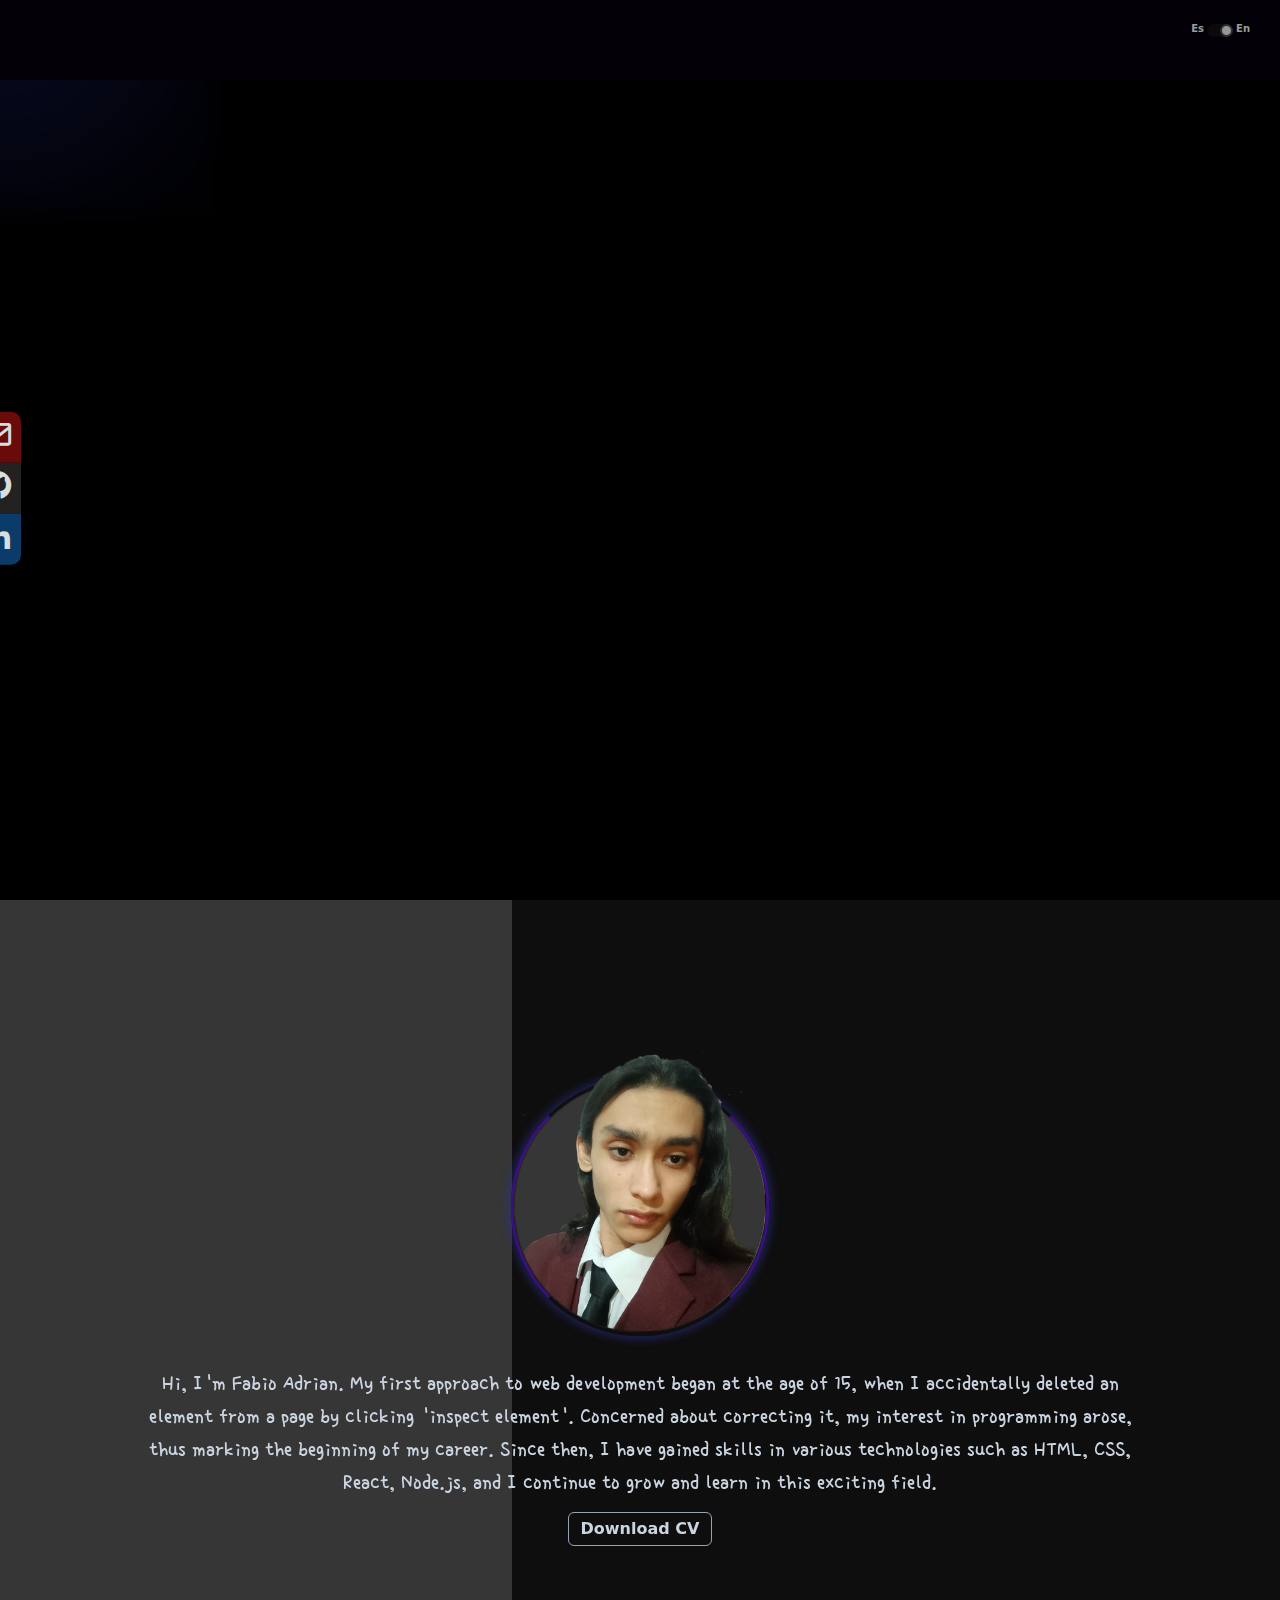
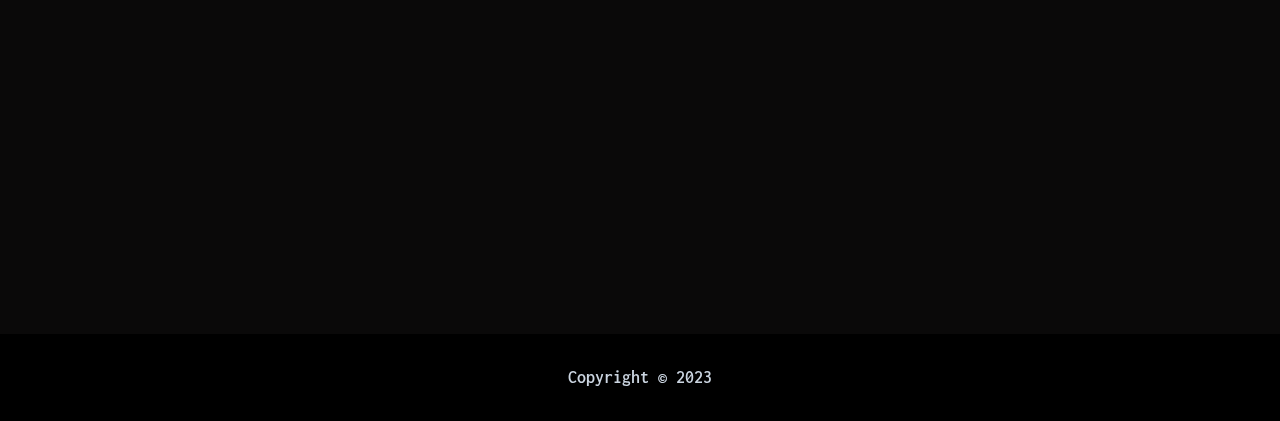
==== commit 83e11245: "Update index.html" ====
--- a/en/index.html
+++ b/en/index.html
@@ -183,7 +183,32 @@
         <div class="container swiper">
           <div class="featured__content swiper-wrapper">
             <div class="swiper-slide">
-              <div id="1" class="featured__item" style="position: relative">
+              <div id="1" class="featured__item project-hidden">
+                <div class="featured__img">
+                  <img src="../assets/img/E-commerce.png" alt="image" />
+                </div>
+                <div class="featured__body">
+                  <h3 class="featured__title">E-commerce</h3>
+                  <p class="featured__text">
+                    Query via API, persistence in local storage, filtering by
+                    search, filtering by category, filtering by price, login,
+                    user registration and purchases.
+                  </p>
+                  <a
+                    class="featured__link"
+                    target="_blank"
+                    href="https://e-commerce-a-pp.netlify.app/"
+                    >WebSite<i class="bx bx-right-top-arrow-circle"></i
+                  ></a>
+                </div>
+              </div>
+            </div>
+            <div class="swiper-slide">
+              <div
+                id="2"
+                class="featured__item project-hidden"
+                style="position: relative"
+              >
                 <div class="featured__img" style="position: relative">
                   <img src="../assets/img/Pokedex.webp" alt="image" />
                 </div>
@@ -204,7 +229,7 @@
               </div>
             </div>
             <div class="swiper-slide">
-              <div id="2" class="featured__item">
+              <div id="3" class="featured__item project-hidden">
                 <div class="featured__img">
                   <img src="../assets/img/Carrito.webp" alt="image" />
                 </div>
@@ -225,7 +250,7 @@
               </div>
             </div>
             <div class="swiper-slide">
-              <div id="3" class="featured__item">
+              <div id="4" class="featured__item project-hidden">
                 <div class="featured__img">
                   <img src="../assets/img/Clima.webp" alt="image" />
                 </div>
@@ -458,6 +483,47 @@
                 </div>
               </div>
             </article>
+
+            <article class="portfolio__item">
+              <div class="portfolio__body">
+                <h3 class="portfolio__title">
+                  <span class="portfolio__tag">E-commerce </span>with user login
+                </h3>
+                <p class="portfolio__text">
+                  When developing this application, I employed a combination of
+                  advanced technologies including ReactJS and TailwindCSS. I
+                  used libraries like Redux to manage global<span>...</span
+                  ><span class="showText">
+                    states, react-router-dom to route and manage protected
+                    routes, Axios to handle requests quickly and react-hook-form
+                    to handle the information received by forms in a simpler
+                    way.</span
+                  >
+                  <span class="viewMore">
+                    Show More<i class="bx bx-chevron-down"></i
+                  ></span>
+                </p>
+              </div>
+
+              <div class="portfolio__img">
+                <img src="../assets/img/mask.webp" alt="image" />
+                <img
+                  class="ellipse__right"
+                  src="../assets/img/EllipseProyects2.png"
+                  alt="image"
+                />
+                <div class="project__desktop left">
+                  <div class="project__img">
+                    <img src="../assets/img/E-commerce.png" alt="image" />
+                  </div>
+                </div>
+                <div class="project__mobile left">
+                  <div class="project__img">
+                    <img src="../assets/img/E-commerce-movil.jpg" alt="image" />
+                  </div>
+                </div>
+              </div>
+            </article>
           </div>
           <button class="portfolio__show">Show More</button>
         </div>
@@ -473,12 +539,7 @@
             </div>
             <div class="label__input">
               <label for="email"><i class="bx bx-at"></i></label>
-              <input
-                type="email"
-                id="email"
-                placeholder="Email"
-                name="email"
-              />
+              <input type="email" id="email" placeholder="Email" name="email" />
             </div>
             <div class="textarea">
               <label for="message">Mensaje</label>
